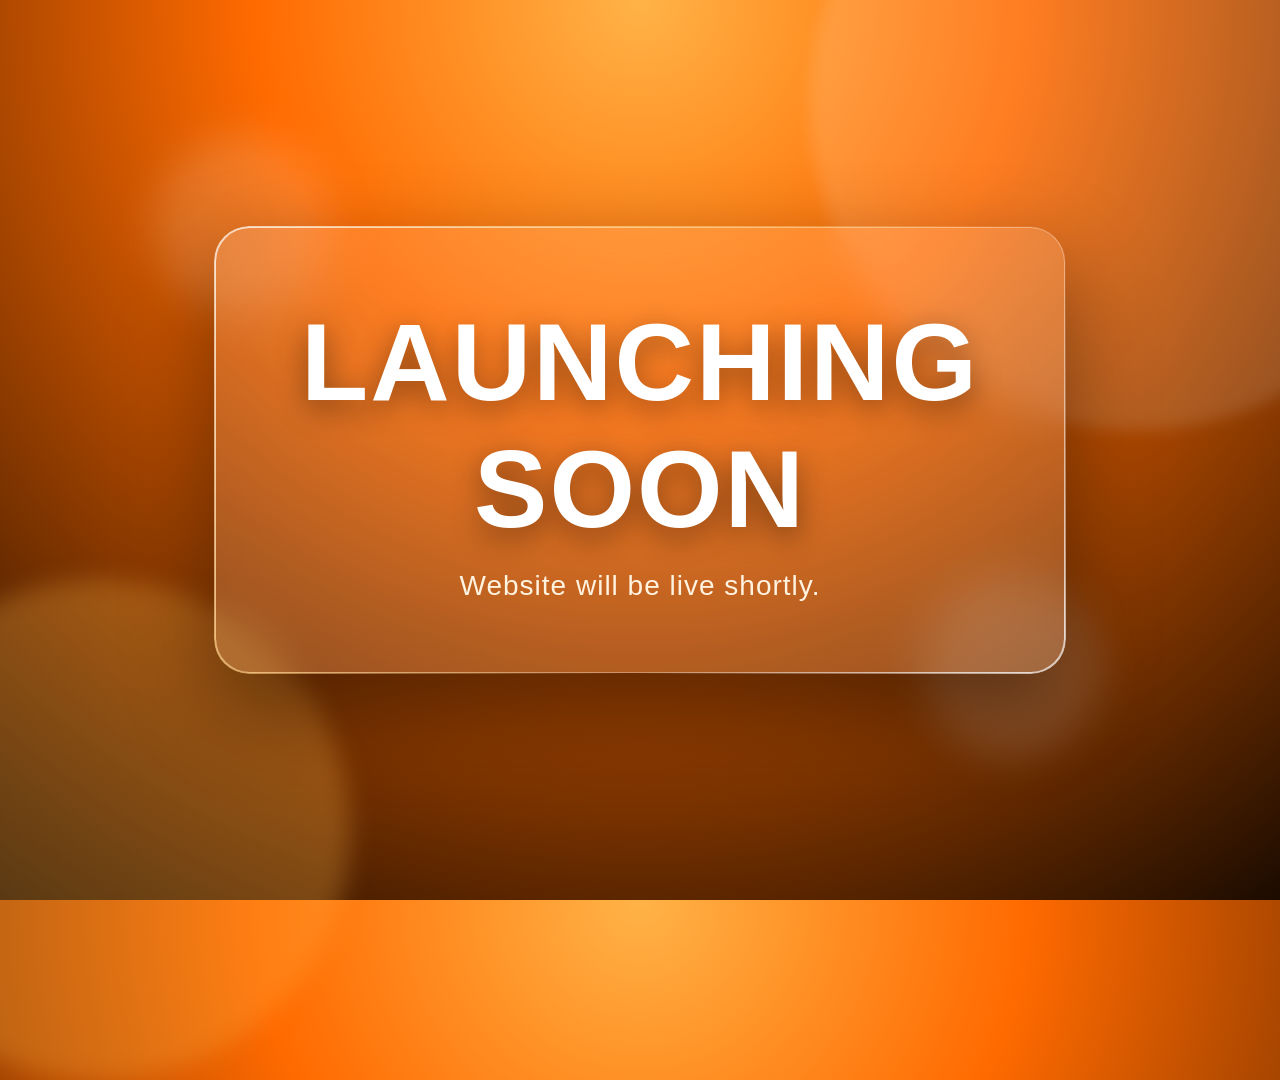
==== index.html @ 29921077 "Add files via upload" ====
<!DOCTYPE html>
<html lang="en">
<head>
    <meta charset="UTF-8">
    <meta name="viewport" content="width=device-width, initial-scale=1.0">
    <title>Launching Soon</title>

    <style>
        * {
            margin: 0;
            padding: 0;
            box-sizing: border-box;
        }

        body {
            height: 100vh;
            overflow: hidden;
            font-family: Arial, sans-serif;
            background: radial-gradient(circle at top, #ffb347, #ff6a00 35%, #1b0b00 100%);
            display: flex;
            align-items: center;
            justify-content: center;
        }

        body::before {
            content: "";
            position: absolute;
            width: 650px;
            height: 650px;
            background: rgba(255, 255, 255, 0.13);
            border-radius: 50%;
            top: -220px;
            right: -180px;
            filter: blur(8px);
        }

        body::after {
            content: "";
            position: absolute;
            width: 500px;
            height: 500px;
            background: rgba(255, 179, 71, 0.28);
            border-radius: 50%;
            bottom: -180px;
            left: -150px;
            filter: blur(12px);
        }

        .box {
            position: relative;
            z-index: 2;
            width: 90%;
            max-width: 850px;
            padding: 70px 35px;
            text-align: center;
            color: #ffffff;
            border-radius: 35px;
            background: rgba(255, 255, 255, 0.13);
            border: 1px solid rgba(255, 255, 255, 0.32);
            box-shadow: 0 35px 90px rgba(0, 0, 0, 0.45);
            backdrop-filter: blur(18px);
        }

        .box::before {
            content: "";
            position: absolute;
            inset: -2px;
            border-radius: 35px;
            padding: 2px;
            background: linear-gradient(135deg, #ffffff, #ffcc80, transparent, #ffffff);
            -webkit-mask:
                linear-gradient(#fff 0 0) content-box,
                linear-gradient(#fff 0 0);
            -webkit-mask-composite: xor;
            mask-composite: exclude;
            opacity: 0.7;
        }

        h1 {
            font-size: clamp(52px, 9vw, 110px);
            font-weight: 900;
            letter-spacing: 2px;
            text-transform: uppercase;
            margin-bottom: 18px;
            text-shadow: 0 8px 30px rgba(0, 0, 0, 0.45);
        }

        p {
            font-size: clamp(18px, 3vw, 28px);
            color: #fff3e0;
            letter-spacing: 1px;
        }

        .glow {
            position: absolute;
            width: 180px;
            height: 180px;
            border-radius: 50%;
            background: #ffffff;
            opacity: 0.14;
            filter: blur(20px);
            animation: moveGlow 5s infinite alternate ease-in-out;
        }

        .glow-one {
            top: 15%;
            left: 12%;
        }

        .glow-two {
            right: 14%;
            bottom: 16%;
            animation-delay: 1.5s;
        }

        @keyframes moveGlow {
            from {
                transform: translateY(0) scale(1);
            }

            to {
                transform: translateY(-35px) scale(1.15);
            }
        }

        @media (max-width: 600px) {
            .box {
                padding: 55px 22px;
                border-radius: 26px;
            }

            .box::before {
                border-radius: 26px;
            }
        }
    </style>
</head>

<body>

    <div class="glow glow-one"></div>
    <div class="glow glow-two"></div>

    <div class="box">
        <h1>Launching Soon</h1>
        <p>Website will be live shortly.</p>
    </div>

</body>
</html>
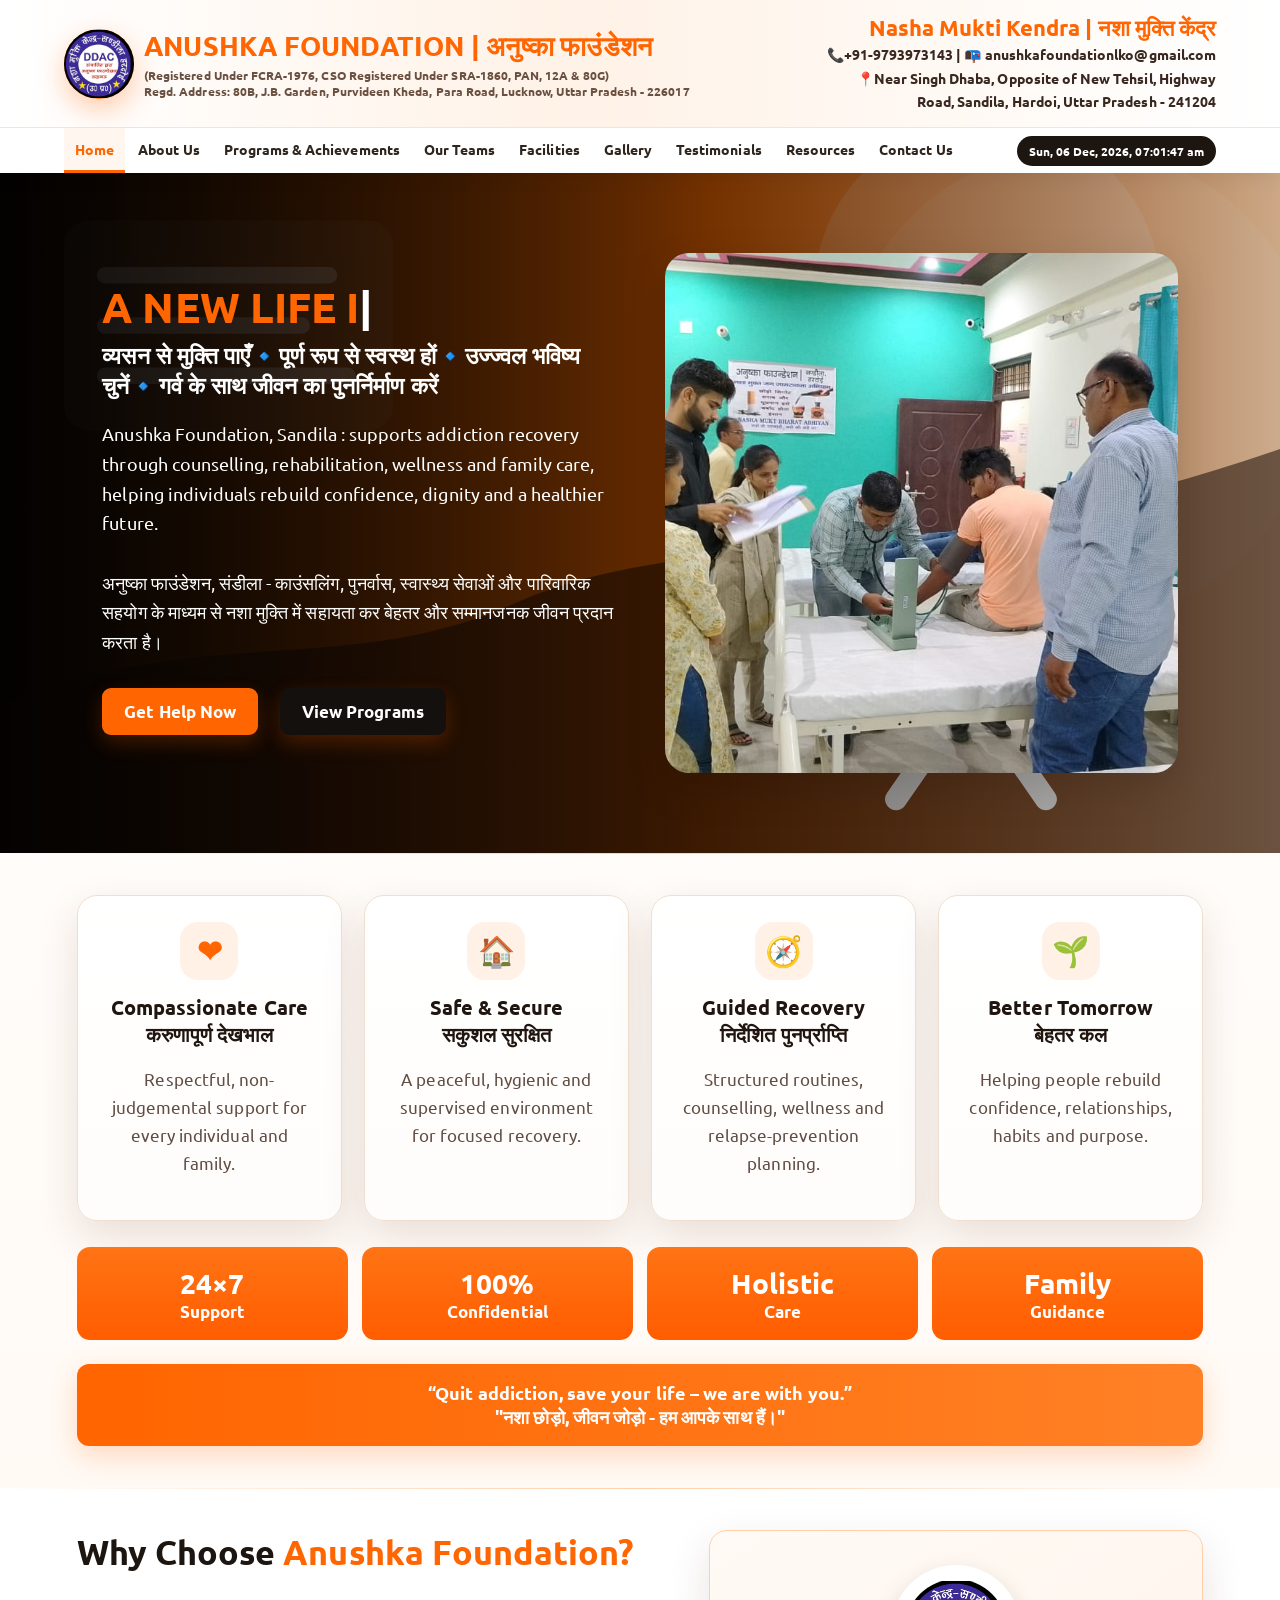
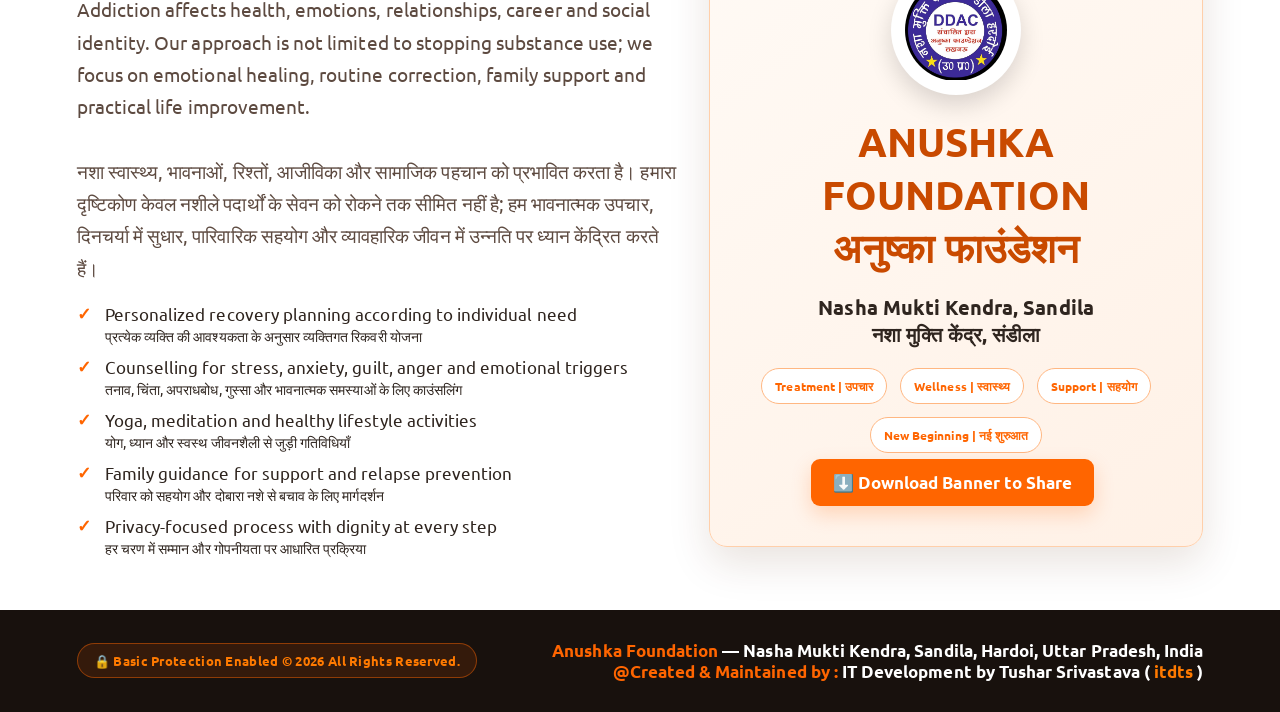
==== commit 3d570d5e: "Add files via upload" ====
--- a/index.html
+++ b/index.html
@@ -1,150 +1,401 @@
 <!DOCTYPE html>
 <html lang="en">
+
 <head>
+    <link rel="icon" href="assets/images/logo.png">
     <meta charset="UTF-8">
     <meta name="viewport" content="width=device-width, initial-scale=1.0">
-    <title>Launching Soon</title>
-
-    <style>
-        * {
-            margin: 0;
-            padding: 0;
-            box-sizing: border-box;
-        }
-
-        body {
-            height: 100vh;
-            overflow: hidden;
-            font-family: Arial, sans-serif;
-            background: radial-gradient(circle at top, #ffb347, #ff6a00 35%, #1b0b00 100%);
-            display: flex;
-            align-items: center;
-            justify-content: center;
-        }
-
-        body::before {
-            content: "";
-            position: absolute;
-            width: 650px;
-            height: 650px;
-            background: rgba(255, 255, 255, 0.13);
-            border-radius: 50%;
-            top: -220px;
-            right: -180px;
-            filter: blur(8px);
-        }
-
-        body::after {
-            content: "";
-            position: absolute;
-            width: 500px;
-            height: 500px;
-            background: rgba(255, 179, 71, 0.28);
-            border-radius: 50%;
-            bottom: -180px;
-            left: -150px;
-            filter: blur(12px);
-        }
-
-        .box {
-            position: relative;
-            z-index: 2;
-            width: 90%;
-            max-width: 850px;
-            padding: 70px 35px;
-            text-align: center;
-            color: #ffffff;
-            border-radius: 35px;
-            background: rgba(255, 255, 255, 0.13);
-            border: 1px solid rgba(255, 255, 255, 0.32);
-            box-shadow: 0 35px 90px rgba(0, 0, 0, 0.45);
-            backdrop-filter: blur(18px);
-        }
-
-        .box::before {
-            content: "";
-            position: absolute;
-            inset: -2px;
-            border-radius: 35px;
-            padding: 2px;
-            background: linear-gradient(135deg, #ffffff, #ffcc80, transparent, #ffffff);
-            -webkit-mask:
-                linear-gradient(#fff 0 0) content-box,
-                linear-gradient(#fff 0 0);
-            -webkit-mask-composite: xor;
-            mask-composite: exclude;
-            opacity: 0.7;
-        }
-
-        h1 {
-            font-size: clamp(52px, 9vw, 110px);
-            font-weight: 900;
-            letter-spacing: 2px;
-            text-transform: uppercase;
-            margin-bottom: 18px;
-            text-shadow: 0 8px 30px rgba(0, 0, 0, 0.45);
-        }
-
-        p {
-            font-size: clamp(18px, 3vw, 28px);
-            color: #fff3e0;
-            letter-spacing: 1px;
-        }
-
-        .glow {
-            position: absolute;
-            width: 180px;
-            height: 180px;
-            border-radius: 50%;
-            background: #ffffff;
-            opacity: 0.14;
-            filter: blur(20px);
-            animation: moveGlow 5s infinite alternate ease-in-out;
-        }
-
-        .glow-one {
-            top: 15%;
-            left: 12%;
-        }
-
-        .glow-two {
-            right: 14%;
-            bottom: 16%;
-            animation-delay: 1.5s;
-        }
-
-        @keyframes moveGlow {
-            from {
-                transform: translateY(0) scale(1);
-            }
-
-            to {
-                transform: translateY(-35px) scale(1.15);
-            }
-        }
-
-        @media (max-width: 600px) {
-            .box {
-                padding: 55px 22px;
-                border-radius: 26px;
-            }
-
-            .box::before {
-                border-radius: 26px;
-            }
-        }
-    </style>
+
+    <title>Homepage | Anushka Foundation</title>
+
+    <link rel="preconnect" href="https://fonts.googleapis.com">
+    <link rel="preconnect" href="https://fonts.gstatic.com" crossorigin>
+
+    <link href="https://fonts.googleapis.com/css2?family=Ubuntu:wght@400;500;700;800&display=swap"
+        rel="stylesheet">
+
+    <link rel="stylesheet" href="style.css">
 </head>
 
 <body>
 
-    <div class="glow glow-one"></div>
-    <div class="glow glow-two"></div>
-
-    <div class="box">
-        <h1>Launching Soon</h1>
-        <p>Website will be live shortly.</p>
-    </div>
+  <header class="topbar">
+
+        <div class="brand-row">
+
+            <div class="brand">
+
+    <div class="logo-mark" onclick="openLogoPopup()">
+        <img src="assets/images/logo.png" alt="Logo">
+    </div>
+
+    <div class="brand-name">
+
+        <b>
+            <span class="orange">Anushka</span>
+            <span class="foundation-orange">Foundation</span>
+            <span class="foundation-orange">|</span>
+            <span class="orange">अनुष्का</span>
+            <span class="foundation-orange">फाउंडेशन</span>
+        </b>
+
+        <small>
+            (Registered Under FCRA-1976, CSO Registered Under SRA-1860, PAN, 12A & 80G)<br>
+            Regd. Address: 80B, J.B. Garden, Purvideen Kheda, Para Road, Lucknow, Uttar Pradesh - 226017
+        </small>
+
+    </div>
+
+</div>
+
+            <button class="menu-btn">☰ Menu</button>
+
+            <div class="right-title">
+                <b>Nasha Mukti Kendra | नशा मुक्ति केंद्र</span></b>
+
+                <small>
+                    📞+91-9793973143 | 📭 anushkafoundationlko@gmail.com <br>
+                    📍Near Singh Dhaba, Opposite of New Tehsil, Highway <br>Road, Sandila, Hardoi, Uttar Pradesh - 241204
+                </small>
+            </div>
+
+        </div>
+
+<nav class="nav">
+
+    <a href="index.html">Home</a>
+
+    <a href="about.html">About Us</a>
+
+    <a href="programs.html">Programs & Achievements</a>
+
+    <a href="team.html">Our Teams</a>
+
+    <a href="facilities.html">Facilities</a>
+
+    <a href="gallery.html">Gallery</a>
+
+    <a href="testimonials.html">Testimonials</a>
+
+    <a href="resources.html">Resources</a>
+
+    <a href="contact.html">Contact Us</a>
+
+    <span class="datebox" id="datetime"></span>
+
+</nav>
+
+    </header>
+
+  <section class="hero">
+
+    <!-- LEFT CONTENT -->
+    <div class="hero-content">
+
+<h1 id="typing-text"></h1>
+        <h2>
+            व्यसन से मुक्ति पाएँ🔹पूर्ण रूप से स्वस्थ हों🔹उज्ज्वल भविष्य चुनें🔹गर्व के साथ जीवन का पुनर्निर्माण करें
+        </h2>
+
+        <p>
+            Anushka Foundation, Sandila : supports addiction recovery through counselling, rehabilitation, wellness and 
+            family care, helping individuals rebuild confidence, dignity and a healthier future.
+        </br><br>
+            अनुष्का फाउंडेशन, संडीला - काउंसलिंग, पुनर्वास, स्वास्थ्य सेवाओं और पारिवारिक सहयोग के माध्यम से नशा मुक्ति में 
+            सहायता कर बेहतर और सम्मानजनक जीवन प्रदान करता है।
+        </p>
+
+        <div class="hero-btns">
+
+            <a class="btn" href="contact.html">
+                Get Help Now
+            </a>
+
+            <a class="btn dark" href="programs.html">
+                View Programs
+            </a>
+
+        </div>
+
+    </div>
+
+    <!-- RIGHT SIDE SLIDESHOW -->
+    <div class="hero-slideshow">
+
+        <img src="assets/images/homeslideshow/homeslideshow-image1.jpg" class="slide active" alt="Image 1">
+
+        <img src="assets/images/homeslideshow/homeslideshow-image2.jpg" class="slide" alt="Image 2">
+
+        <img src="assets/images/homeslideshow/homeslideshow-image3.jpg" class="slide" alt="Image 3">
+
+        <img src="assets/images/homeslideshow/homeslideshow-image4.jpg" class="slide" alt="Image 4">
+
+        <img src="assets/images/homeslideshow/homeslideshow-image5.jpg" class="slide" alt="Image 5">
+
+    </div>
+
+</section>
+    <section class="section">
+
+        <div class="grid grid-4">
+
+            <div class="card feature">
+                <div class="icon">❤</div>
+
+                <h3>Compassionate Care
+                </br> करुणापूर्ण देखभाल
+                </h3>
+
+                <p>
+                    Respectful, non-judgemental support
+                    for every individual and family.
+                </p>
+            </div>
+
+            <div class="card feature">
+                <div class="icon">🏠</div>
+
+                <h3>Safe & Secure
+                   </br> सकुशल सुरक्षित
+                </h3>
+
+                <p>
+                    A peaceful, hygienic and supervised
+                    environment for focused recovery.
+                </p>
+            </div>
+
+            <div class="card feature">
+                <div class="icon">🧭</div>
+
+                <h3>Guided Recovery
+                    </br> निर्देशित पुनर्प्राप्ति
+                </h3>
+
+                <p>
+                    Structured routines, counselling,
+                    wellness and relapse-prevention planning.
+                </p>
+            </div>
+
+            <div class="card feature">
+                <div class="icon">🌱</div>
+
+                <h3>Better Tomorrow
+                     </br> बेहतर कल
+                </h3>
+
+                <p>
+                    Helping people rebuild confidence,
+                    relationships, habits and purpose.
+                </p>
+            </div>
+
+        </div>
+
+        <div class="stats">
+
+            <div class="stat">
+                <b>24×7</b> Support
+            </div>
+
+            <div class="stat">
+                <b>100%</b> Confidential
+            </div>
+
+            <div class="stat">
+                <b>Holistic</b> Care
+            </div>
+
+            <div class="stat">
+                <b>Family</b> Guidance
+            </div>
+
+        </div>
+
+        <div class="strip">
+            “Quit addiction, save your life – we are with you.”</br>
+            "नशा छोड़ो, जीवन जोड़ो - हम आपके साथ हैं।"
+        </div>
+
+    </section>
+
+    <section class="section white">
+
+        <div class="two-col">
+
+            <div>
+
+                <h2 class="title">
+                    Why Choose
+                    <span class="orange-text">
+                        Anushka Foundation?
+                    </span>
+                </h2>
+
+                <p class="lead">
+                    Addiction affects health, emotions,
+                    relationships, career and social identity.
+                    Our approach is not limited to stopping
+                    substance use; we focus on emotional healing,
+                    routine correction, family support and
+                    practical life improvement.<br><br>
+                    नशा स्वास्थ्य, भावनाओं, रिश्तों, आजीविका और सामाजिक पहचान
+                     को प्रभावित करता है। हमारा दृष्टिकोण केवल नशीले पदार्थों के सेवन को 
+                     रोकने तक सीमित नहीं है; हम भावनात्मक उपचार, दिनचर्या में सुधार, 
+                     पारिवारिक सहयोग और व्यावहारिक जीवन में उन्नति पर ध्यान केंद्रित करते हैं।
+                </p>
+
+<ul class="list">
+
+  <li>
+    Personalized recovery planning according to individual need
+    <br>
+    <small>
+      प्रत्येक व्यक्ति की आवश्यकता के अनुसार व्यक्तिगत रिकवरी योजना
+    </small>
+  </li>
+
+  <li>
+    Counselling for stress, anxiety, guilt, anger and emotional triggers
+    <br>
+    <small>
+      तनाव, चिंता, अपराधबोध, गुस्सा और भावनात्मक समस्याओं के लिए काउंसलिंग
+    </small>
+  </li>
+
+  <li>
+    Yoga, meditation and healthy lifestyle activities
+    <br>
+    <small>
+      योग, ध्यान और स्वस्थ जीवनशैली से जुड़ी गतिविधियाँ
+    </small>
+  </li>
+
+  <li>
+    Family guidance for support and relapse prevention
+    <br>
+    <small>
+      परिवार को सहयोग और दोबारा नशे से बचाव के लिए मार्गदर्शन
+    </small>
+  </li>
+
+  <li>
+    Privacy-focused process with dignity at every step
+    <br>
+    <small>
+      हर चरण में सम्मान और गोपनीयता पर आधारित प्रक्रिया
+    </small>
+  </li>
+
+</ul>
+
+          </div>
+
+<div class="poster">
+
+<!-- CENTER LOGO -->
+<div class="poster-logo">
+
+    <img src="assets/images/logo.png"
+         alt="Anushka Foundation Logo">
+
+</div>
+
+    <h2>
+        ANUSHKA FOUNDATION
+        <br>
+        अनुष्का फाउंडेशन
+    </h2>
+
+    <h3>
+        Nasha Mukti Kendra, Sandila
+        <br>
+        नशा मुक्ति केंद्र, संडीला
+    </h3>
+
+    <div class="badge-row">
+
+        <span class="badge">
+            Treatment | उपचार
+        </span>
+
+        <span class="badge">
+            Wellness | स्वास्थ्य
+        </span>
+
+        <span class="badge">
+            Support | सहयोग
+        </span>
+
+        <span class="badge">
+            New Beginning | नई शुरुआत
+        </span>
+
+    </div>
+
+    <!-- BUTTON AREA -->
+    <div class="poster-buttons">
+
+        <a class="btn download-btn"
+           href="assets/images/home-banner/anushka-banner.jpg"
+           download="Anushka_Foundation_Banner.jpg">
+
+          ⬇️  Download Banner to Share
+
+        </a>
+
+    </div>
+
+</div>
+
+</div>
+
+    </section>
+
+<!-- LOGO POPUP -->
+
+<div class="logo-popup" id="logoPopup">
+
+    <span class="close-popup" onclick="closeLogoPopup()">
+        ✕
+    </span>
+
+    <img src="assets/images/logo.png" alt="Logo">
+
+</div>
+
+    <footer class="footer">
+
+    <div class="footer-left">
+        <span class="protection-tag">
+            🔒 Basic Protection Enabled
+            © 2026 All Rights Reserved.
+        </span>
+    </div>
+
+    <div class="footer-right">
+
+        <b>Anushka Foundation</b>
+        — Nasha Mukti Kendra, Sandila, Hardoi, Uttar Pradesh, India
+        <br>
+        <b>@Created & Maintained by :</b>
+
+        IT Development by Tushar Srivastava
+        (
+        <a href="https://www.linkedin.com/company/it-development-by-tushar-srivastava-itdts"
+           class="footer-link"
+           target="_blank">
+            itdts
+        </a>
+        )
+
+    </div>
+
+</footer>
+
+    <script src="script.js"></script>
 
 </body>
+
 </html>
--- a/style.css
+++ b/style.css
@@ -0,0 +1,1389 @@
+/* ROOT VARIABLES */
+/* Website ke common colors, shadow aur theme values yahan define hain. */
+
+:root{
+    --orange:#ff6500;
+    --orange2:#ff8126;
+    --dark:#15100d;
+    --cream:#fff7ef;
+    --muted:#666;
+    --line:#f0dfd0;
+    --shadow:0 16px 42px rgba(85,37,0,.13);
+}
+
+
+/* GLOBAL RESET */
+/* Har element ka spacing aur box calculation stable rakhne ke liye. */
+
+*{
+    box-sizing:border-box;
+}
+
+html{
+    scroll-behavior:smooth;
+}
+
+body{
+    margin:0;
+    font-family:'Ubuntu',Arial,Helvetica,sans-serif;
+    font-size:17px;
+    color:#2f251f;
+    background:linear-gradient(180deg,#fff,#fff7ef);
+    letter-spacing:.05px;
+}
+
+a{
+    text-decoration:none;
+    color:inherit;
+}
+
+
+/* HEADER / TOPBAR */
+/* Website ke top logo, name, contact aur sticky header ke liye. */
+
+.topbar{
+    position:sticky;
+    top:0;
+    background:#fff;
+    z-index:100;
+    box-shadow:0 3px 20px rgba(0,0,0,.08);
+}
+
+.brand-row{
+    display:flex;
+    align-items:center;
+    justify-content:space-between;
+    gap:18px;
+    padding:14px 5%;
+    background:linear-gradient(90deg,#fff 0%,#fff2e7 45%,#fff 100%);
+}
+
+.brand{
+    display:flex;
+    align-items:center;
+    gap:10px;
+}
+
+.logo-mark{
+    width:52px;
+    height:52px;
+    border-radius:50%;
+    background:linear-gradient(135deg,#ff6500,#ff8a26);
+    color:#fff;
+    display:grid;
+    place-items:center;
+    font-size:30px;
+    font-weight:900;
+    box-shadow:0 10px 28px rgba(255,101,0,.32);
+}
+
+.brand-name b{
+    font-size:27px;
+    letter-spacing:.2px;
+    text-transform:uppercase;
+}
+
+.brand-name .orange{
+    color:var(--orange);
+}
+
+.brand-name .white{
+    color:#fff;
+    background:#1c1511;
+    border-radius:5px;
+    padding:3px 8px;
+    text-shadow:0 1px 1px #000;
+}
+
+.brand-name .foundation-orange{
+    color:var(--orange);
+    background:transparent;
+    padding:0;
+    text-shadow:none;
+}
+
+.brand-name small{
+    display:block;
+    font-size:12px;
+    font-weight:800;
+    margin-top:4px;
+    color:#6a5040;
+}
+
+.right-title{
+    text-align:right;
+}
+
+.right-title b{
+    display:block;
+    color:var(--orange);
+    font-size:22px;
+}
+
+.right-title small{
+    font-weight:800;
+    color:#382820;
+    line-height:1.55;
+    font-size:14px;
+}
+
+
+/* MENU BUTTON */
+/* Mobile/tablet/zoom-in screen par hamburger menu button dikhane ke liye. */
+
+.menu-btn{
+    display:none;
+    background:var(--orange);
+    color:#fff;
+    border:0;
+    padding:10px 14px;
+    border-radius:8px;
+    font-weight:900;
+    cursor:pointer;
+}
+
+
+/* NAVIGATION MENU */
+/* Desktop par single-line menu. Zoom-in/small screen par hamburger menu banega. */
+
+.nav{
+    display:flex;
+    align-items:center;
+    justify-content:center;
+    gap:2px;
+    padding:0 5%;
+    border-top:1px solid #f2e4d9;
+    flex-wrap:nowrap;
+    overflow:hidden;
+}
+
+.nav a{
+    padding:12px 11px;
+    font-size:14px;
+    font-weight:800;
+    border-bottom:3px solid transparent;
+    white-space:nowrap;
+}
+
+.nav a:hover,
+.nav a.active{
+    color:var(--orange);
+    border-color:var(--orange);
+    background:#fff7ef;
+}
+
+.datebox{
+    margin-left:auto;
+    background:#1d1510;
+    color:#fff;
+    border-radius:22px;
+    padding:7px 12px;
+    font-weight:800;
+    font-size:12px;
+    white-space:nowrap;
+}
+
+
+/* HERO SECTION */
+/* Homepage ke main banner, text aur slideshow area ke liye. */
+
+.hero{
+    min-height:545px;
+    background:linear-gradient(90deg,rgba(0,0,0,.85),rgba(0,0,0,.58),rgba(0,0,0,.20)),url('assets/images/hero.svg') center/cover;
+    display:flex;
+    align-items:center;
+    padding:70px 6%;
+    color:#fff;
+}
+
+.hero-content{
+    max-width:690px;
+}
+
+.kicker{
+    display:inline-block;
+    background:rgba(255,101,0,.18);
+    border:1px solid rgba(255,101,0,.65);
+    color:#fff;
+    border-radius:99px;
+    padding:8px 14px;
+    font-weight:900;
+    margin-bottom:16px;
+}
+
+.hero h1{
+    font-size:70px;
+    line-height:.98;
+    margin:0 0 12px;
+}
+
+.hero h1 span,
+.orange-text{
+    color:var(--orange);
+}
+
+.hero h2{
+    font-size:23px;
+    margin:0 0 16px;
+}
+
+.hero p{
+    font-size:18px;
+    line-height:1.65;
+    margin-bottom:18px;
+}
+
+.btn{
+    display:inline-block;
+    background:var(--orange);
+    color:#fff;
+    border:0;
+    border-radius:9px;
+    padding:13px 22px;
+    font-weight:900;
+    margin:6px 7px 6px 0;
+    box-shadow:0 8px 20px rgba(255,101,0,.22);
+    cursor:pointer;
+}
+
+.btn.dark{
+    background:#14100e;
+}
+
+.btn.light{
+    background:#fff;
+    color:var(--orange);
+    border:1px solid #ffd3ad;
+}
+
+
+/* PAGE HEADER */
+/* Inner pages ke banner heading ke liye. */
+
+.page-head{
+    background:linear-gradient(90deg,rgba(255,101,0,.98),rgba(255,101,0,.72),rgba(0,0,0,.35)),url('assets/images/banner.svg') center/cover;
+    color:#fff;
+    padding:48px 6%;
+}
+
+.page-head h1{
+    font-size:48px;
+    margin:0;
+}
+
+.page-head p{
+    margin:8px 0 0;
+    font-weight:800;
+}
+
+
+/* COMMON SECTION */
+/* Website ke all content sections ke spacing aur layout ke liye. */
+
+.section{
+    padding:42px 6%;
+    position:relative;
+}
+
+.section:before{
+    content:'';
+    position:absolute;
+    left:0;
+    right:0;
+    top:0;
+    height:1px;
+    background:linear-gradient(90deg,transparent,#ffd0aa,transparent);
+}
+
+.section.white{
+    background:#fff;
+}
+
+.title{
+    font-size:34px;
+    margin:0 0 12px;
+    color:#1d1510;
+}
+
+.title-orange{
+    color:var(--orange);
+    margin-top:0;
+}
+
+.lead{
+    font-size:19px;
+    line-height:1.7;
+    color:#5d4a40;
+    max-width:900px;
+}
+
+
+/* GRID SYSTEM */
+/* Cards ko 2, 3, 4 columns me arrange karne ke liye. */
+
+.grid{
+    display:grid;
+    gap:22px;
+}
+
+.grid-2{
+    grid-template-columns:repeat(2,1fr);
+}
+
+.grid-3{
+    grid-template-columns:repeat(3,1fr);
+}
+
+.grid-4{
+    grid-template-columns:repeat(4,1fr);
+}
+
+
+/* CARD DESIGN */
+/* Common cards, feature cards aur hover effect ke liye. */
+
+.card{
+    background:linear-gradient(180deg,#fff,#fffdfb);
+    border:1px solid var(--line);
+    border-radius:20px;
+    padding:26px;
+    box-shadow:var(--shadow);
+    transition:.25s ease;
+}
+
+.card:hover{
+    transform:translateY(-4px);
+    box-shadow:0 20px 55px rgba(85,37,0,.18);
+}
+
+.mini{
+    padding:18px;
+}
+
+.feature{
+    text-align:center;
+}
+
+.icon{
+    width:58px;
+    height:58px;
+    border-radius:18px;
+    background:#fff1e6;
+    color:var(--orange);
+    display:grid;
+    place-items:center;
+    font-size:30px;
+    margin:0 auto 14px;
+    font-weight:900;
+}
+
+.feature h3,
+.card h3{
+    margin:7px 0;
+    color:#20150f;
+}
+
+.card p,
+.card li{
+    line-height:1.65;
+    color:#604d43;
+}
+
+
+/* STRIP / STATS */
+/* Highlight strip aur achievement/support boxes ke liye. */
+
+.strip{
+    background:linear-gradient(90deg,var(--orange),var(--orange2));
+    color:#fff;
+    border-radius:12px;
+    padding:17px 22px;
+    margin-top:24px;
+    text-align:center;
+    font-size:18px;
+    font-weight:900;
+    box-shadow:0 10px 28px rgba(255,101,0,.22);
+}
+
+.stats{
+    display:grid;
+    grid-template-columns:repeat(4,1fr);
+    gap:14px;
+    margin-top:26px;
+}
+
+.stat{
+    background:linear-gradient(180deg,#ff7415,#ff5d00);
+    color:#fff;
+    border-radius:13px;
+    padding:18px;
+    text-align:center;
+    font-weight:900;
+}
+
+.stat b{
+    display:block;
+    font-size:28px;
+}
+
+
+/* LIST DESIGN */
+/* Tick mark wali list ke liye. */
+
+.list{
+    margin:0;
+    padding:0;
+    list-style:none;
+}
+
+.list li{
+    margin:10px 0;
+    padding-left:28px;
+    position:relative;
+}
+
+.list li:before{
+    content:'✓';
+    position:absolute;
+    left:0;
+    top:0;
+    color:var(--orange);
+    font-weight:900;
+}
+
+
+/* PHOTO CARDS */
+/* Image based cards, gallery aur visual sections ke liye. */
+
+.photo{
+    min-height:220px;
+    border-radius:18px;
+    background:linear-gradient(120deg,rgba(255,255,255,.78),rgba(255,226,201,.76)),url('assets/images/card.svg') center/cover;
+    border:1px solid #f3d9c1;
+    display:flex;
+    align-items:end;
+    justify-content:center;
+    text-align:center;
+    color:#fff;
+    font-weight:900;
+    padding:18px;
+    text-shadow:0 2px 8px rgba(0,0,0,.55);
+    box-shadow:inset 0 -90px 80px rgba(0,0,0,.38),0 10px 28px rgba(85,37,0,.12);
+}
+
+.photo-care{
+    background-image:linear-gradient(120deg,rgba(255,101,0,.10),rgba(0,0,0,.08)),url('assets/images/care.svg');
+}
+
+.photo-group{
+    background-image:linear-gradient(120deg,rgba(255,101,0,.12),rgba(0,0,0,.06)),url('assets/images/group.svg');
+}
+
+.photo-gallery{
+    background-image:linear-gradient(120deg,rgba(255,101,0,.10),rgba(0,0,0,.04)),url('assets/images/gallery.svg');
+}
+
+.photo-cctv{
+    background-image:linear-gradient(120deg,rgba(255,101,0,.10),rgba(0,0,0,.04)),url('assets/images/cctv.svg');
+}
+
+
+/* TWO COLUMN LAYOUT */
+/* Text + poster ya text + image wale section ke liye. */
+
+.two-col{
+    display:grid;
+    grid-template-columns:1.1fr .9fr;
+    gap:28px;
+    align-items:start;
+}
+
+
+/* TIMELINE */
+/* Step-by-step process/timeline design ke liye. */
+
+.timeline{
+    border-left:4px solid #ffceb0;
+    padding-left:18px;
+}
+
+.step{
+    position:relative;
+    background:#fff;
+    border:1px solid var(--line);
+    border-radius:14px;
+    padding:16px 18px;
+    margin-bottom:14px;
+    box-shadow:var(--shadow);
+}
+
+.step:before{
+    content:'';
+    width:14px;
+    height:14px;
+    background:var(--orange);
+    border-radius:50%;
+    position:absolute;
+    left:-27px;
+    top:22px;
+}
+
+
+/* TEAM SECTION */
+/* Team cards aur avatar design ke liye. */
+
+.team-card{
+    text-align:center;
+}
+
+.avatar{
+    width:110px;
+    height:110px;
+    border-radius:50%;
+    background:linear-gradient(135deg,#fff0e6,#ffd4b2);
+    display:grid;
+    place-items:center;
+    margin:0 auto 13px;
+    border:4px solid #fff;
+    box-shadow:0 6px 20px rgba(255,101,0,.18);
+    font-size:46px;
+}
+
+.role{
+    color:var(--orange);
+    font-weight:900;
+}
+
+
+/* TABS */
+/* Gallery tabs/buttons ke liye. */
+
+.tabs{
+    display:flex;
+    gap:10px;
+    flex-wrap:wrap;
+    justify-content:center;
+    margin-bottom:22px;
+}
+
+.tabs button{
+    border:0;
+    border-radius:10px;
+    padding:12px 20px;
+    font-weight:900;
+    background:#fff1e6;
+    color:#5a3320;
+    cursor:pointer;
+}
+
+.tabs .active,
+.tabs button.active{
+    background:var(--orange);
+    color:#fff;
+}
+
+
+/* GALLERY / CAMERA GRID */
+/* Gallery aur CCTV camera grid layout ke liye. */
+
+.gallery{
+    grid-template-columns:repeat(3,1fr);
+}
+
+.gallery .photo{
+    min-height:165px;
+}
+
+.cam-grid{
+    grid-template-columns:repeat(4,1fr);
+}
+
+.cam{
+    padding:12px;
+}
+
+.cam .photo{
+    min-height:120px;
+    font-size:13px;
+}
+
+
+/* TESTIMONIAL */
+/* Testimonial quote aur name styling ke liye. */
+
+.quote{
+    font-size:48px;
+    line-height:1;
+    color:var(--orange);
+    font-family:Georgia,serif;
+}
+
+.testimonial-name{
+    font-weight:900;
+    color:#1a110c;
+}
+
+
+/* RESOURCE ROW */
+/* Resources page ke icon + text rows ke liye. */
+
+.resource-row{
+    display:flex;
+    gap:13px;
+    align-items:flex-start;
+    border-bottom:1px dashed #f0c7a6;
+    padding:14px 0;
+}
+
+.resource-row:last-child{
+    border:0;
+}
+
+.resource-row .icon{
+    margin:0;
+    flex:0 0 52px;
+}
+
+
+/* POSTER BOX */
+/* Home/about section ke poster style box ke liye. */
+
+.poster{
+    background:linear-gradient(145deg,#fffaf5,#fff1e6);
+    border:1px solid #ffcfaa;
+    border-radius:18px;
+    padding:34px;
+    text-align:center;
+    box-shadow:var(--shadow);
+}
+
+.poster h2{
+    font-size:40px;
+    color:#c94a00;
+    margin:4px 0;
+}
+
+.badge-row{
+    display:flex;
+    justify-content:center;
+    gap:13px;
+    flex-wrap:wrap;
+}
+
+.badge{
+    border:1px solid #ffb782;
+    color:var(--orange);
+    background:#fff;
+    border-radius:999px;
+    padding:9px 13px;
+    font-weight:900;
+    font-size:12px;
+}
+
+.helpline{
+    display:inline-block;
+    border:3px solid var(--orange);
+    border-radius:16px;
+    padding:15px 30px;
+    color:var(--orange);
+    font-size:32px;
+    font-weight:900;
+    background:#fff;
+    margin-top:16px;
+}
+
+
+/* CONTACT FORM */
+/* Contact page ke input, textarea aur select fields ke liye. */
+
+.contact-box input,
+.contact-box textarea,
+.contact-box select{
+    width:100%;
+    padding:16px;
+    border:1px solid #e7d6cb;
+    border-radius:10px;
+    margin-bottom:12px;
+    font:inherit;
+}
+
+.info-line{
+    display:flex;
+    gap:12px;
+    align-items:flex-start;
+    margin:15px 0;
+}
+
+.info-line .icon{
+    margin:0;
+    width:44px;
+    height:44px;
+    font-size:20px;
+}
+
+
+/* FOOTER */
+/* Website footer aur footer link ke liye. */
+
+.footer{
+    background:#18110d;
+    color:#fff;
+
+    padding:30px 6%;
+
+    font-weight:700;
+
+    display:flex;
+    align-items:center;
+    justify-content:space-between;
+    gap:20px;
+
+    flex-wrap:wrap;
+}
+
+.footer-left{
+    flex:0 0 auto;
+}
+
+.footer-right{
+    flex:1;
+    text-align:right;
+}
+
+.protection-tag{
+    display:inline-block;
+
+    background:rgba(255,101,0,0.12);
+
+    border:1px solid rgba(255,101,0,0.45);
+
+    color:#ff7a00;
+
+    padding:8px 16px;
+
+    border-radius:999px;
+
+    font-size:13px;
+    font-weight:800;
+
+    letter-spacing:.3px;
+}
+
+.footer b{
+    color:var(--orange);
+}
+
+.footer-link{
+    color:#ff7a00;
+    text-decoration:none;
+    font-weight:600;
+}
+
+.footer-link:hover{
+    text-decoration:underline;
+}
+
+/* MOBILE */
+@media(max-width:580px){
+
+    .footer{
+        flex-direction:column;
+        align-items:flex-start;
+    }
+
+    .footer-right{
+        text-align:left;
+    }
+
+}
+
+
+/* EMAIL PILL */
+/* Email ko pill badge style me dikhane ke liye. */
+
+.email-pill{
+    display:inline-block;
+    background:#fff1e6;
+    color:#cf4c00;
+    border:1px solid #ffc49a;
+    border-radius:999px;
+    padding:10px 16px;
+    font-weight:900;
+    margin:14px 0 0;
+}
+
+
+/* HERO LAYOUT OVERRIDE */
+/* Hero section me content aur slideshow ko side-by-side set karne ke liye. */
+
+.hero{
+    display:flex;
+    justify-content:space-between;
+    align-items:center;
+    gap:50px;
+    padding:80px 8%;
+    min-height:60vh;
+    flex-wrap:wrap;
+}
+
+.hero-content{
+    flex:1;
+    min-width:320px;
+}
+
+.hero-slideshow{
+    flex:1;
+    min-width:320px;
+    max-width:520px;
+    height:520px;
+    position:relative;
+    overflow:hidden;
+    border-radius:24px;
+    box-shadow:0 15px 40px rgba(0,0,0,0.15);
+}
+
+.hero-slideshow img{
+    position:absolute;
+    width:100%;
+    height:100%;
+    object-fit:cover;
+    opacity:0;
+    transition:opacity 1s ease-in-out;
+}
+
+.hero-slideshow img.active{
+    opacity:1;
+}
+
+.hero-btns{
+    display:flex;
+    gap:15px;
+    margin-top:25px;
+    flex-wrap:wrap;
+}
+
+
+/* PDF BUTTONS */
+/* Team/testimonial PDF download buttons ke liye. */
+
+.team-pdf-btn{
+    text-align:center;
+    margin-top:35px;
+}
+
+.pdf-btn{
+    padding:14px 30px;
+    font-size:18px;
+    border-radius:12px;
+    background:#ff7a00;
+    color:#fff;
+    text-decoration:none;
+    display:inline-block;
+    transition:0.3s ease;
+}
+
+.pdf-btn:hover{
+    transform:translateY(-3px);
+    opacity:0.92;
+}
+
+.testimonial-pdf-btn{
+    text-align:center;
+    margin-top:35px;
+}
+
+.tpdf-btn{
+    padding:14px 30px;
+    font-size:18px;
+    border-radius:12px;
+    background:#ff7a00;
+    color:#fff;
+    text-decoration:none;
+    display:inline-block;
+    transition:0.3s ease;
+}
+
+.tpdf-btn:hover{
+    transform:translateY(-3px);
+    opacity:0.92;
+}
+
+
+/* MAP BUTTON / MAP BOX */
+/* Contact page ke Google map button aur embedded map box ke liye. */
+
+.map-btn{
+    display:inline-block;
+    margin-top:10px;
+    padding:10px 18px;
+    background:#ff7a00;
+    color:#fff;
+    border-radius:10px;
+    text-decoration:none;
+    font-size:15px;
+    transition:0.3s ease;
+}
+
+.map-btn:hover{
+    opacity:0.9;
+    transform:translateY(-2px);
+}
+
+.map-box{
+    margin-top:18px;
+    border-radius:18px;
+    overflow:hidden;
+    box-shadow:0 10px 25px rgba(0,0,0,0.12);
+}
+
+
+/* DYNAMIC GALLERY IMAGE */
+/* JS se load hone wali gallery images ke liye. */
+
+.photo-gallery{
+    position:relative;
+    overflow:hidden;
+    border-radius:18px;
+    height:240px;
+    padding:0;
+}
+
+.photo-gallery img{
+    width:100%;
+    height:100%;
+    object-fit:cover;
+    display:block;
+}
+
+.gallery-title{
+    position:absolute;
+    left:0;
+    right:0;
+    bottom:0;
+    padding:14px;
+    background:linear-gradient(
+        transparent,
+        rgba(0,0,0,0.78)
+    );
+    color:#fff;
+    font-weight:800;
+    text-align:center;
+}
+
+
+/* TYPING TEXT */
+/* Homepage typing animation heading ke liye. */
+
+#typing-text{
+    font-size:42px;
+    line-height:1.05;
+    font-weight:800;
+    min-height:40px;
+    color:#ff6500;
+}
+
+#typing-text::after{
+    content:"|";
+    animation:blink 0.7s infinite;
+    color:#fff;
+}
+
+@keyframes blink{
+    50%{
+        opacity:0;
+    }
+}
+
+
+/* TEAM HEADING */
+/* Team page ke section heading ke liye. */
+
+.team-heading{
+    text-align:center;
+    font-size:px;
+    margin:35px 0 25px;
+    color:#ff6500;
+    font-weight:800;
+}
+
+
+/* RESPONSIVE - TABLET / ZOOM-IN MENU FIX */
+/* 1180px ke neeche ya browser zoom-in par menu two-line nahi hoga; hamburger ban jayega. */
+
+@media(max-width:1180px){
+
+    .brand-row{
+        flex-wrap:wrap;
+    }
+
+    .right-title{
+        text-align:left;
+    }
+
+    .menu-btn{
+        display:block;
+        margin-left:auto;
+    }
+
+    .nav{
+        display:none;
+        flex-direction:column;
+        align-items:stretch;
+        padding:10px 5%;
+        flex-wrap:nowrap;
+        overflow:visible;
+    }
+
+    .nav.show{
+        display:flex;
+    }
+
+    .nav a{
+        width:100%;
+        border-bottom:1px solid #f3e2d4;
+        padding:13px 12px;
+        font-size:15px;
+        white-space:normal;
+    }
+
+    .datebox{
+        margin:10px 0 0;
+        display:block;
+        text-align:center;
+        white-space:normal;
+    }
+
+}
+
+
+/* RESPONSIVE - DESKTOP MENU */
+/* 1181px ke upar menu hamesha normal single-line desktop menu rahega. */
+
+@media(min-width:1181px){
+
+    .menu-btn{
+        display:none;
+    }
+
+    .nav{
+        display:flex !important;
+        flex-direction:row;
+        align-items:center;
+        justify-content:center;
+        flex-wrap:nowrap;
+    }
+
+}
+
+
+/* RESPONSIVE - MEDIUM SCREENS */
+/* Tablet screens par grid aur hero layout ko readable banane ke liye. */
+
+@media(max-width:950px){
+
+    .grid-2,
+    .grid-3,
+    .grid-4,
+    .cam-grid,
+    .gallery,
+    .two-col{
+        grid-template-columns:1fr 1fr;
+    }
+
+    .stats{
+        grid-template-columns:1fr 1fr;
+    }
+
+    .hero h1{
+        font-size:46px;
+    }
+
+    .hero{
+        flex-direction:column;
+        text-align:center;
+    }
+
+    .hero-slideshow{
+        width:100%;
+        height:400px;
+    }
+
+}
+
+
+/* RESPONSIVE - MOBILE SCREENS */
+/* Mobile screens par all grids single column, text/image sizes adjust karne ke liye. */
+
+@media(max-width:580px){
+
+    .grid-2,
+    .grid-3,
+    .grid-4,
+    .cam-grid,
+    .gallery,
+    .two-col,
+    .stats{
+        grid-template-columns:1fr;
+    }
+
+    .hero{
+        min-height:430px;
+        padding:45px 5%;
+    }
+
+    .hero h1{
+        font-size:36px;
+    }
+
+    .hero h2{
+        font-size:20px;
+    }
+
+    .hero p{
+        font-size:16px;
+    }
+
+    .brand-name b{
+        font-size:18px;
+    }
+
+    .logo-mark{
+        width:42px;
+        height:42px;
+    }
+
+    .page-head h1{
+        font-size:32px;
+    }
+
+    .section{
+        padding:30px 5%;
+    }
+
+    .poster{
+        padding:22px;
+    }
+
+    .poster h2{
+        font-size:27px;
+    }
+
+    .helpline{
+        font-size:23px;
+        padding:12px 18px;
+    }
+
+    .title{
+        font-size:25px;
+    }
+
+    #typing-text{
+        font-size:34px;
+        min-height:80px;
+    }
+
+}
+
+
+/* PHOTO IMAGE OVERRIDE */
+/* Actual image wali photo cards ko proper crop aur cover karne ke liye. */
+
+.photo{
+    position:relative;
+    width:100%;
+    height:320px;
+    overflow:hidden;
+    border-radius:18px;
+}
+
+.photo img{
+    width:100%;
+    height:100%;
+    object-fit:cover;
+    display:block;
+}
+
+.photo-text{
+    position:absolute;
+    bottom:0;
+    left:0;
+    width:100%;
+    padding:18px;
+    background:linear-gradient(to top, rgba(0,0,0,0.75), transparent);
+    color:#fff;
+    font-size:16px;
+    line-height:1.6;
+    font-weight:500;
+}
+
+
+/* LOGO IMAGE */
+/* Logo image ko circle ke andar properly fit karne ke liye. */
+
+.logo-mark{
+    width:70px;
+    height:70px;
+    display:flex;
+    align-items:center;
+    justify-content:center;
+    overflow:hidden;
+    cursor:pointer;
+}
+
+.logo-mark img{
+    width:100%;
+    height:100%;
+    object-fit:contain;
+}
+
+
+/* LOGO POPUP */
+/* Logo par click karne ke baad full-size popup show karne ke liye. */
+
+.logo-popup{
+    position:fixed;
+    inset:0;
+    background:rgba(0,0,0,0.85);
+    display:none;
+    align-items:center;
+    justify-content:center;
+    z-index:99999;
+    padding:20px;
+}
+
+.logo-popup img{
+    max-width:90%;
+    max-height:90%;
+    object-fit:contain;
+    border-radius:20px;
+    background:white;
+    padding:15px;
+}
+
+.close-popup{
+    position:absolute;
+    top:20px;
+    right:30px;
+    font-size:35px;
+    color:white;
+    cursor:pointer;
+    font-weight:bold;
+}
+
+/* =========================================
+   POSTER CENTER LOGO
+========================================= */
+
+.poster-logo{
+    width:100%;
+    display:flex;
+    justify-content:center;
+    align-items:center;
+    margin-bottom:20px;
+}
+
+.poster-logo img{
+    width:130px;
+    height:130px;
+    object-fit:contain;
+
+    border-radius:50%;
+
+    background:#fff;
+
+    padding:10px;
+
+    box-shadow:
+    0 10px 25px rgba(0,0,0,0.15);
+
+    border:4px solid rgba(255,255,255,0.6);
+}
+
+/* =========================================
+   FACILITIES PHOTO CARD
+========================================= */
+
+/* ===================================================== */
+/* FACILITY GALLERY IMAGE BOX */
+/* ===================================================== */
+
+/* ===================================================== */
+/* FACILITY GALLERY IMAGE BOX */
+/* ===================================================== */
+
+.photo{
+    position:relative;
+
+    overflow:hidden;
+
+    min-height:260px;
+
+    padding:0;
+    margin:0;
+
+    border:none;
+    border-radius:20px;
+
+    line-height:0;
+}
+
+/* FULL IMAGE INSIDE COMPLETE BOX */
+.photo img{
+
+    width:100%;
+    height:100%;
+
+    object-fit:cover;
+
+    display:block;
+
+    border:none;
+
+    margin:0;
+    padding:0;
+}
+
+/* ===================================================== */
+/* IMAGE NAME TEXT */
+/* ===================================================== */
+
+.photo span{
+
+    /* IMAGE KE UPAR */
+    position:absolute;
+
+    /* CENTER BOTTOM */
+    left:50%;
+    bottom:25px;
+
+    transform:translateX(-50%);
+
+    z-index:2;
+
+    color:#fff;
+
+    font-size:20px;
+    font-weight:700;
+
+    text-align:center;
+
+}
+
+/* WEBSITE BASIC PROTECTION LAYER - added without changing layout/design */
+html, body, body *{
+    -webkit-user-select:none;
+    -moz-user-select:none;
+    -ms-user-select:none;
+    user-select:none;
+    -webkit-touch-callout:none;
+}
+input, textarea, [contenteditable="true"], input *, textarea *, [contenteditable="true"] *{
+    -webkit-user-select:text;
+    -moz-user-select:text;
+    -ms-user-select:text;
+    user-select:text;
+}
+img, picture, svg{
+    -webkit-user-drag:none;
+    pointer-events:auto;
+}
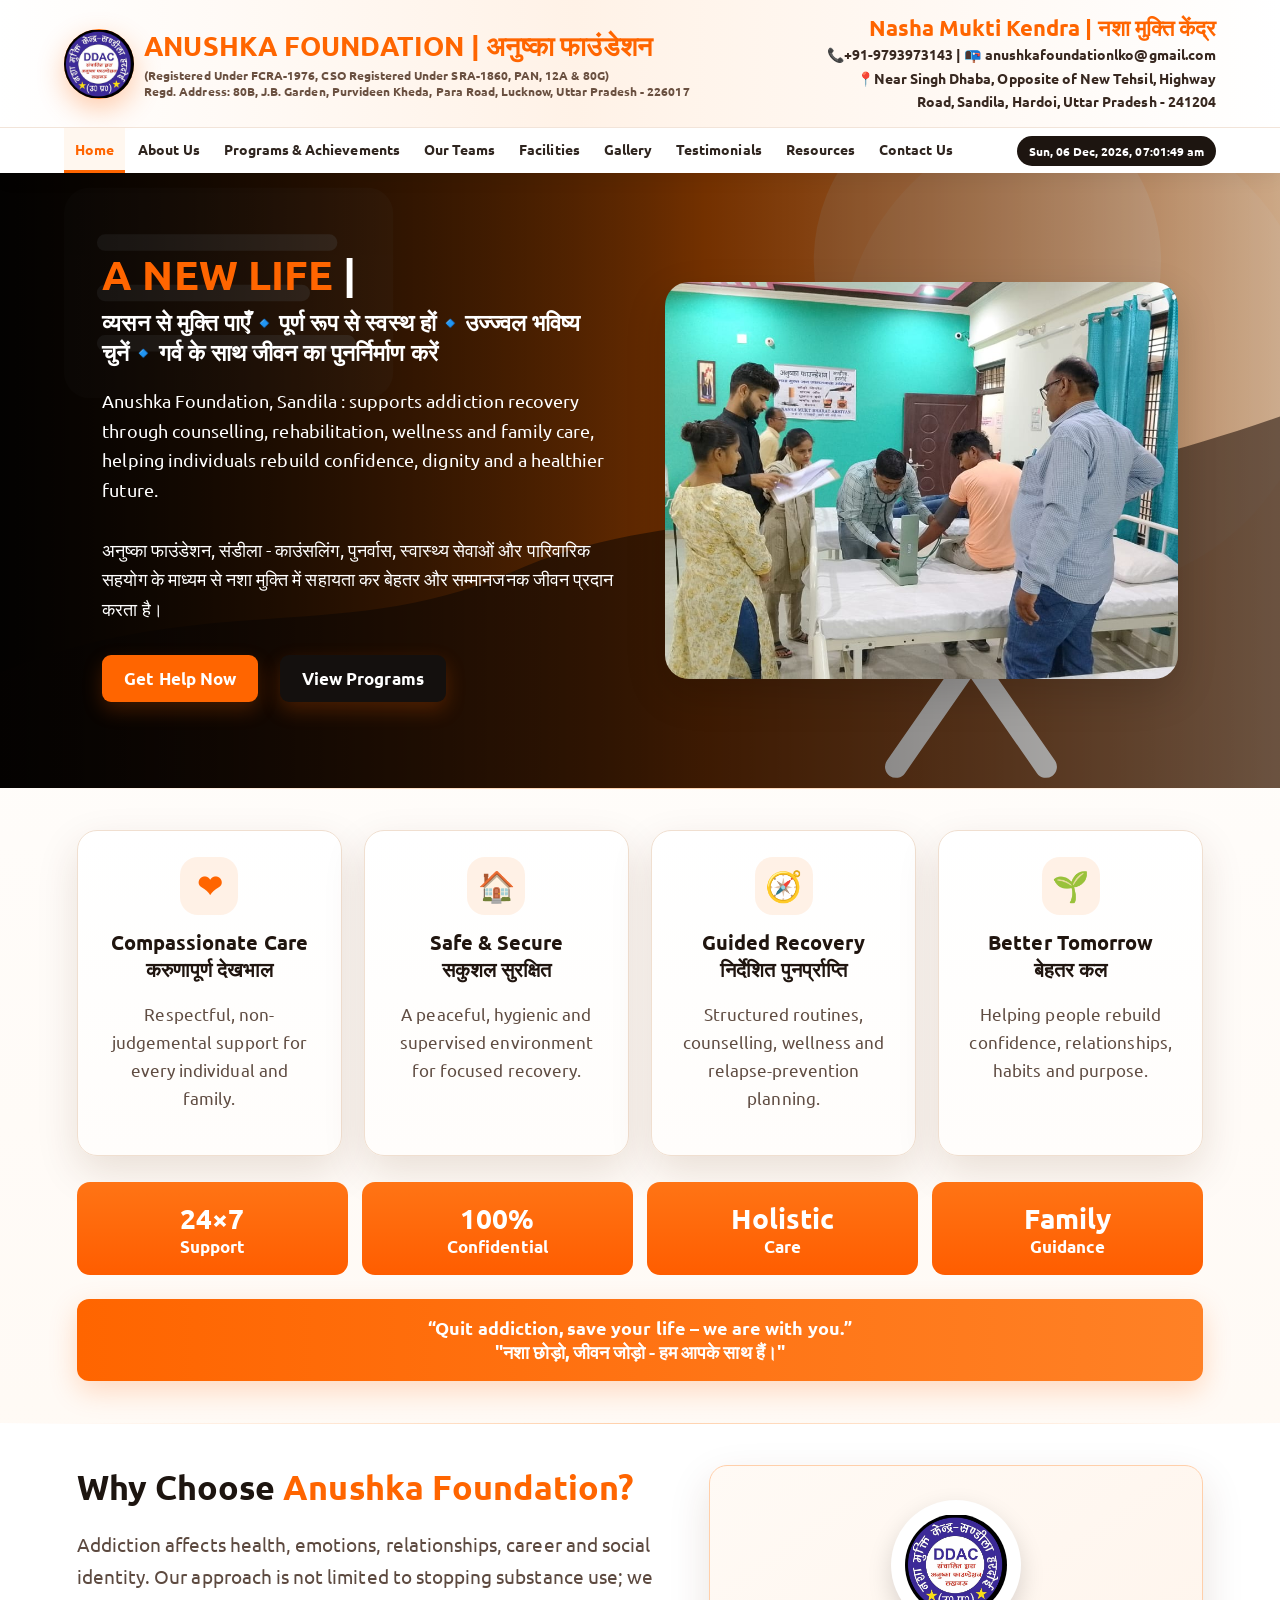
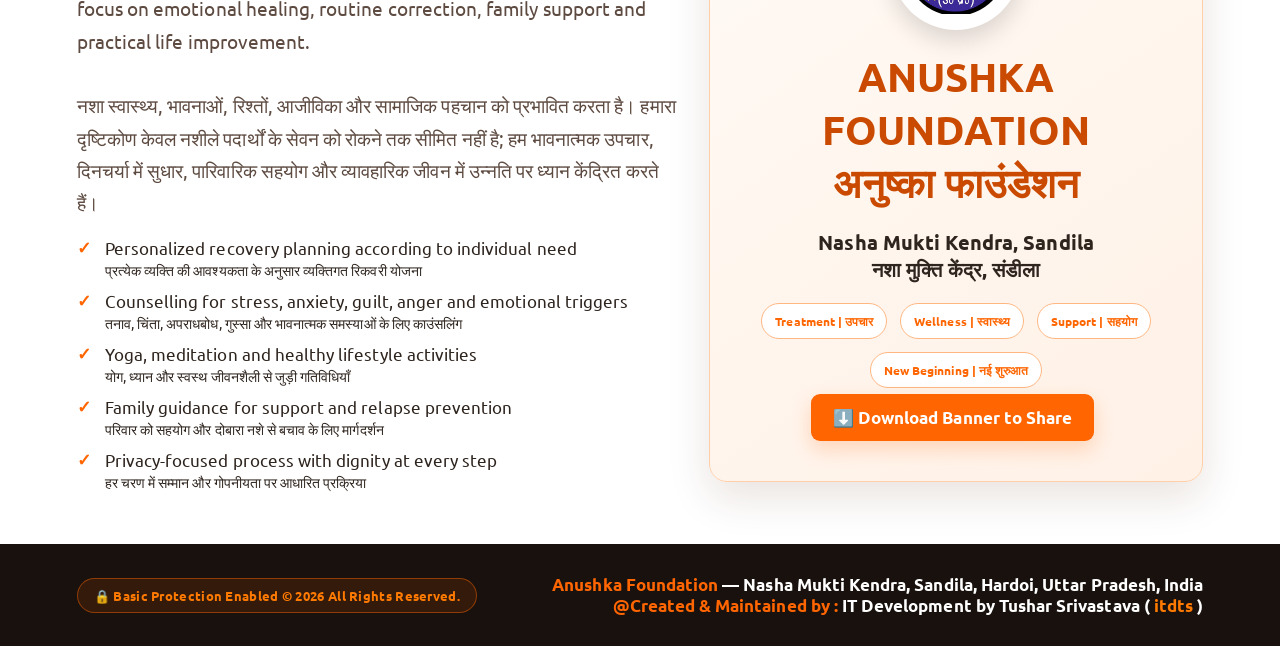
==== commit 2a200618: "Add files via upload" ====
--- a/index.html
+++ b/index.html
@@ -15,6 +15,46 @@
         rel="stylesheet">
 
     <link rel="stylesheet" href="style.css">
+
+<style>
+#scrollTopBtn{
+position:fixed;
+bottom:24px;
+right:24px;
+width:52px;
+height:52px;
+border:none;
+border-radius:50%;
+background:#0f172a;
+color:#fff;
+font-size:22px;
+cursor:pointer;
+display:flex;
+align-items:center;
+justify-content:center;
+box-shadow:0 10px 25px rgba(0,0,0,.25);
+opacity:0;
+visibility:hidden;
+transform:translateY(20px);
+transition:all .3s ease;
+z-index:9999;
+}
+#scrollTopBtn.show{
+opacity:1;
+visibility:visible;
+transform:translateY(0);
+}
+@media(max-width:768px){
+#scrollTopBtn{
+width:46px;
+height:46px;
+font-size:18px;
+bottom:18px;
+right:18px;
+}
+}
+</style>
+
 </head>
 
 <body>
@@ -396,6 +436,22 @@
 
     <script src="script.js"></script>
 
+
+<button id="scrollTopBtn" aria-label="Scroll to top">↑</button>
+<script>
+const scrollTopBtn=document.getElementById('scrollTopBtn');
+window.addEventListener('scroll',()=>{
+if(window.scrollY>300){
+scrollTopBtn.classList.add('show');
+}else{
+scrollTopBtn.classList.remove('show');
+}
+});
+scrollTopBtn.addEventListener('click',()=>{
+window.scrollTo({top:0,behavior:'smooth'});
+});
+</script>
+
 </body>
 
 </html>
--- a/style.css
+++ b/style.css
@@ -1387,3 +1387,171 @@
     -webkit-user-drag:none;
     pointer-events:auto;
 }
+
+/* RESPONSIVE SUPPORT UPGRADE - added without changing content/theme/protection */
+html,
+body{
+    width:100%;
+    max-width:100%;
+    overflow-x:hidden;
+}
+
+img,
+svg,
+video,
+iframe{
+    max-width:100%;
+}
+
+.topbar{
+    transition:transform .35s ease;
+    will-change:transform;
+}
+
+.topbar.topbar-hide{
+    transform:translateY(-105%);
+}
+
+.brand-row,
+.nav,
+.hero,
+.section,
+.footer{
+    width:100%;
+}
+
+.brand,
+.brand-name,
+.right-title,
+.card,
+.poster,
+.photo,
+.feature,
+.value,
+.program,
+.contact-box,
+.gallery-title,
+.hero-content,
+.hero-slideshow{
+    min-width:0;
+}
+
+.brand-name b,
+.brand-name small,
+.right-title small,
+.card,
+.poster,
+.value,
+.program{
+    overflow-wrap:anywhere;
+    word-break:normal;
+}
+
+.hero h1{
+    font-size:clamp(36px,4.2vw,70px);
+}
+
+#typing-text{
+    font-size:clamp(32px,3.2vw,48px);
+}
+
+.hero-slideshow{
+    height:clamp(320px,31vw,560px);
+}
+
+.map-box iframe{
+    width:100%;
+}
+
+@media(min-width:1600px){
+    .brand-row,
+    .nav,
+    .hero,
+    .section,
+    .footer{
+        padding-left:8%;
+        padding-right:8%;
+    }
+}
+
+@media(max-width:1180px){
+    .topbar.topbar-hide{
+        transform:translateY(-100%);
+    }
+
+    .brand-row{
+        align-items:flex-start;
+    }
+
+    .brand{
+        flex:1 1 100%;
+    }
+
+    .right-title{
+        flex:1 1 100%;
+    }
+}
+
+@media(max-width:760px){
+    body{
+        font-size:16px;
+    }
+
+    .brand-row{
+        gap:12px;
+        padding:12px 4.5%;
+    }
+
+    .brand{
+        align-items:flex-start;
+    }
+
+    .right-title b{
+        font-size:18px;
+    }
+
+    .right-title small{
+        font-size:13px;
+    }
+
+    .hero-content{
+        min-width:0;
+        width:100%;
+    }
+
+    .hero-slideshow{
+        min-width:0;
+        width:100%;
+        height:clamp(260px,72vw,420px);
+    }
+
+    .btn,
+    .pdf-btn,
+    .tpdf-btn{
+        max-width:100%;
+        text-align:center;
+    }
+}
+
+@media(max-width:420px){
+    .brand-name b{
+        font-size:16px;
+        line-height:1.25;
+    }
+
+    .brand-name small{
+        font-size:11px;
+    }
+
+    .menu-btn{
+        width:100%;
+    }
+
+    .hero-btns{
+        flex-direction:column;
+    }
+
+    .hero-btns .btn{
+        width:100%;
+    }
+}
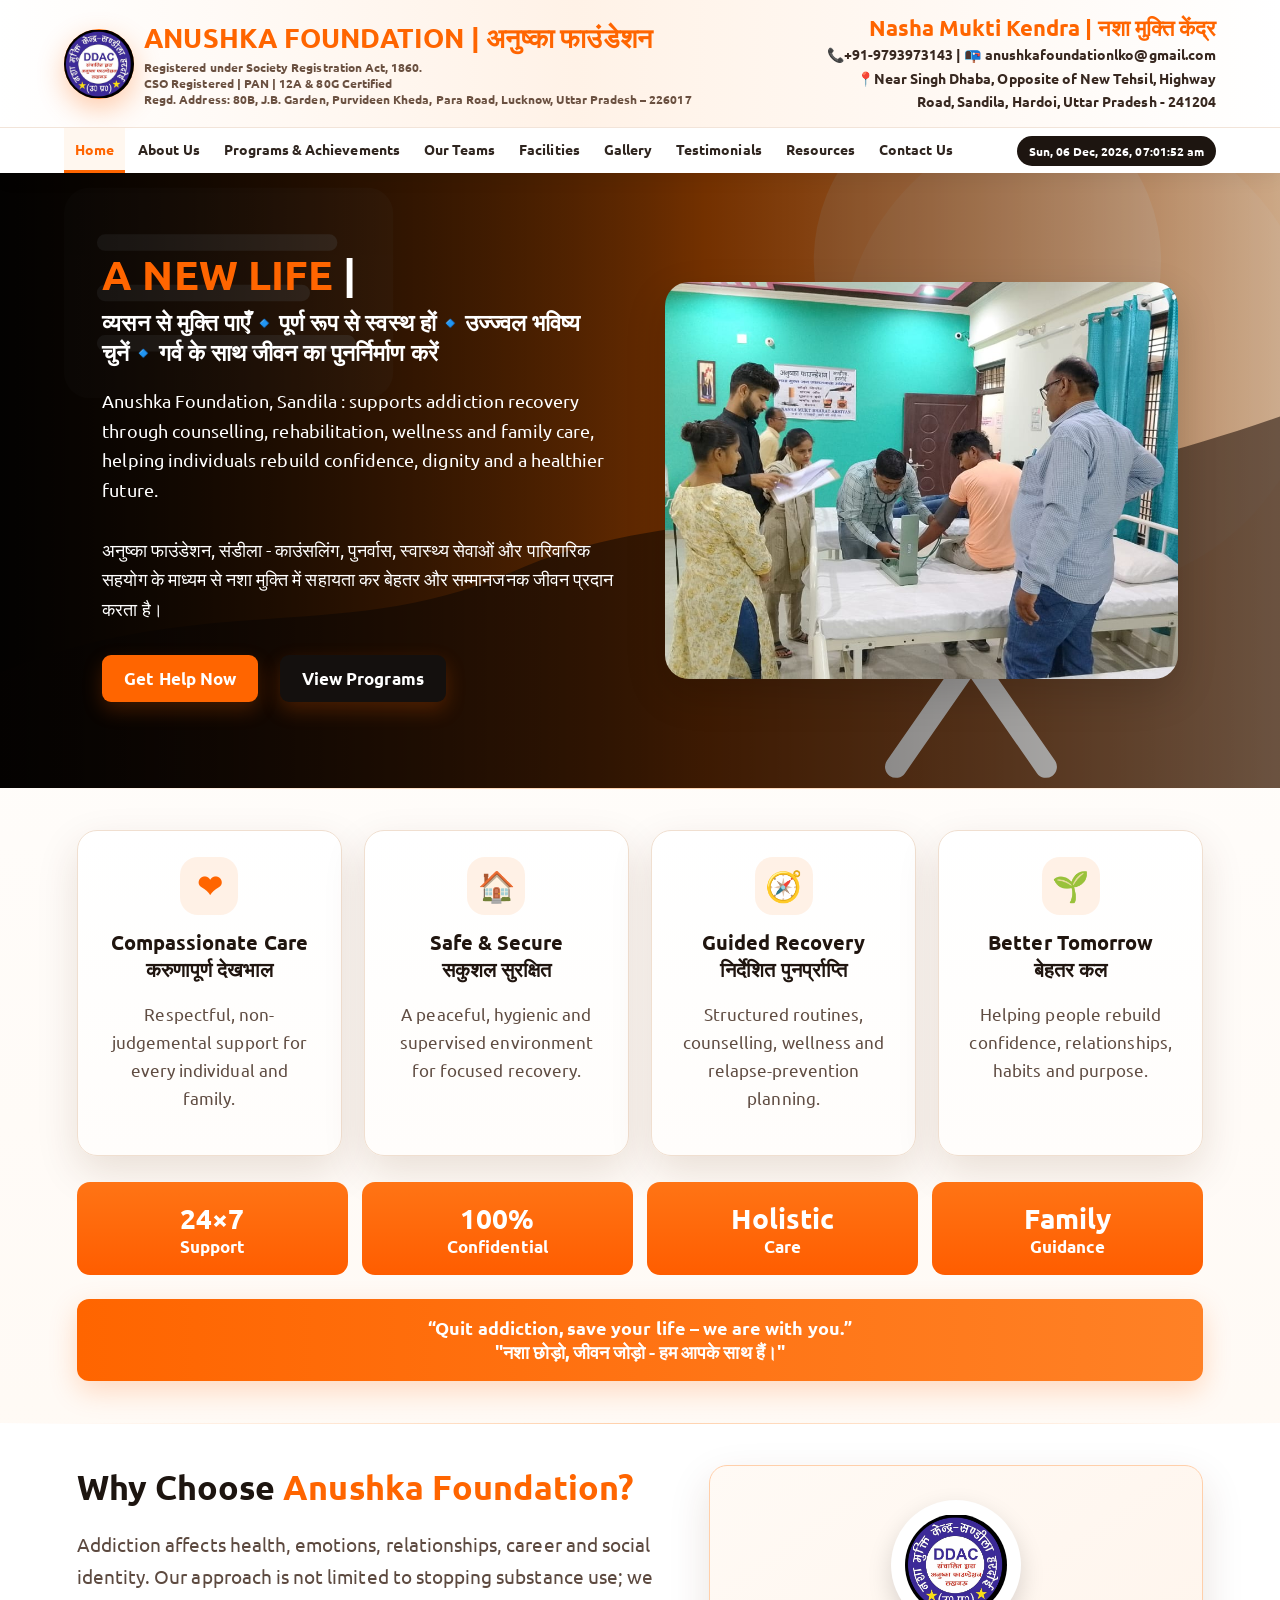
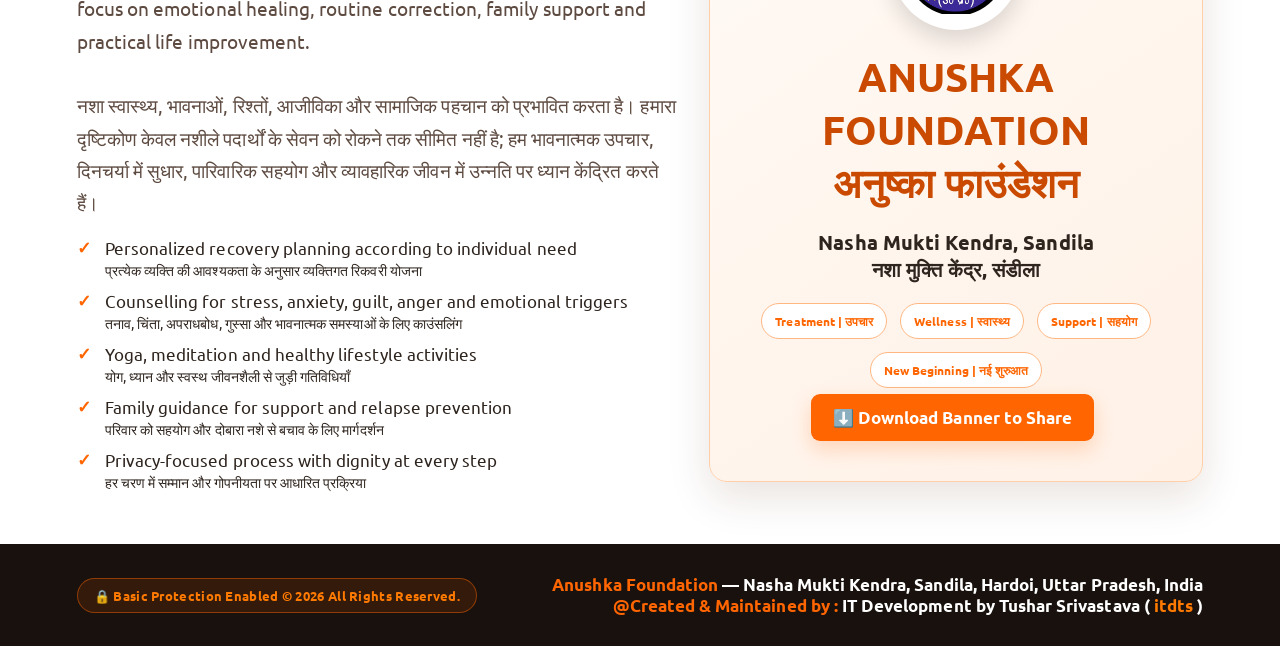
==== commit 154d348b: "Update index.html" ====
--- a/index.html
+++ b/index.html
@@ -80,9 +80,10 @@
         </b>
 
         <small>
-            (Registered Under FCRA-1976, CSO Registered Under SRA-1860, PAN, 12A & 80G)<br>
-            Regd. Address: 80B, J.B. Garden, Purvideen Kheda, Para Road, Lucknow, Uttar Pradesh - 226017
-        </small>
+                    Registered under Society Registration Act, 1860.<br>
+                    CSO Registered | PAN | 12A & 80G Certified<br>
+                    Regd. Address: 80B, J.B. Garden, Purvideen Kheda, Para Road, Lucknow, Uttar Pradesh – 226017
+                    </small>
 
     </div>
 
@@ -454,4 +455,4 @@
 
 </body>
 
-</html>+</html>
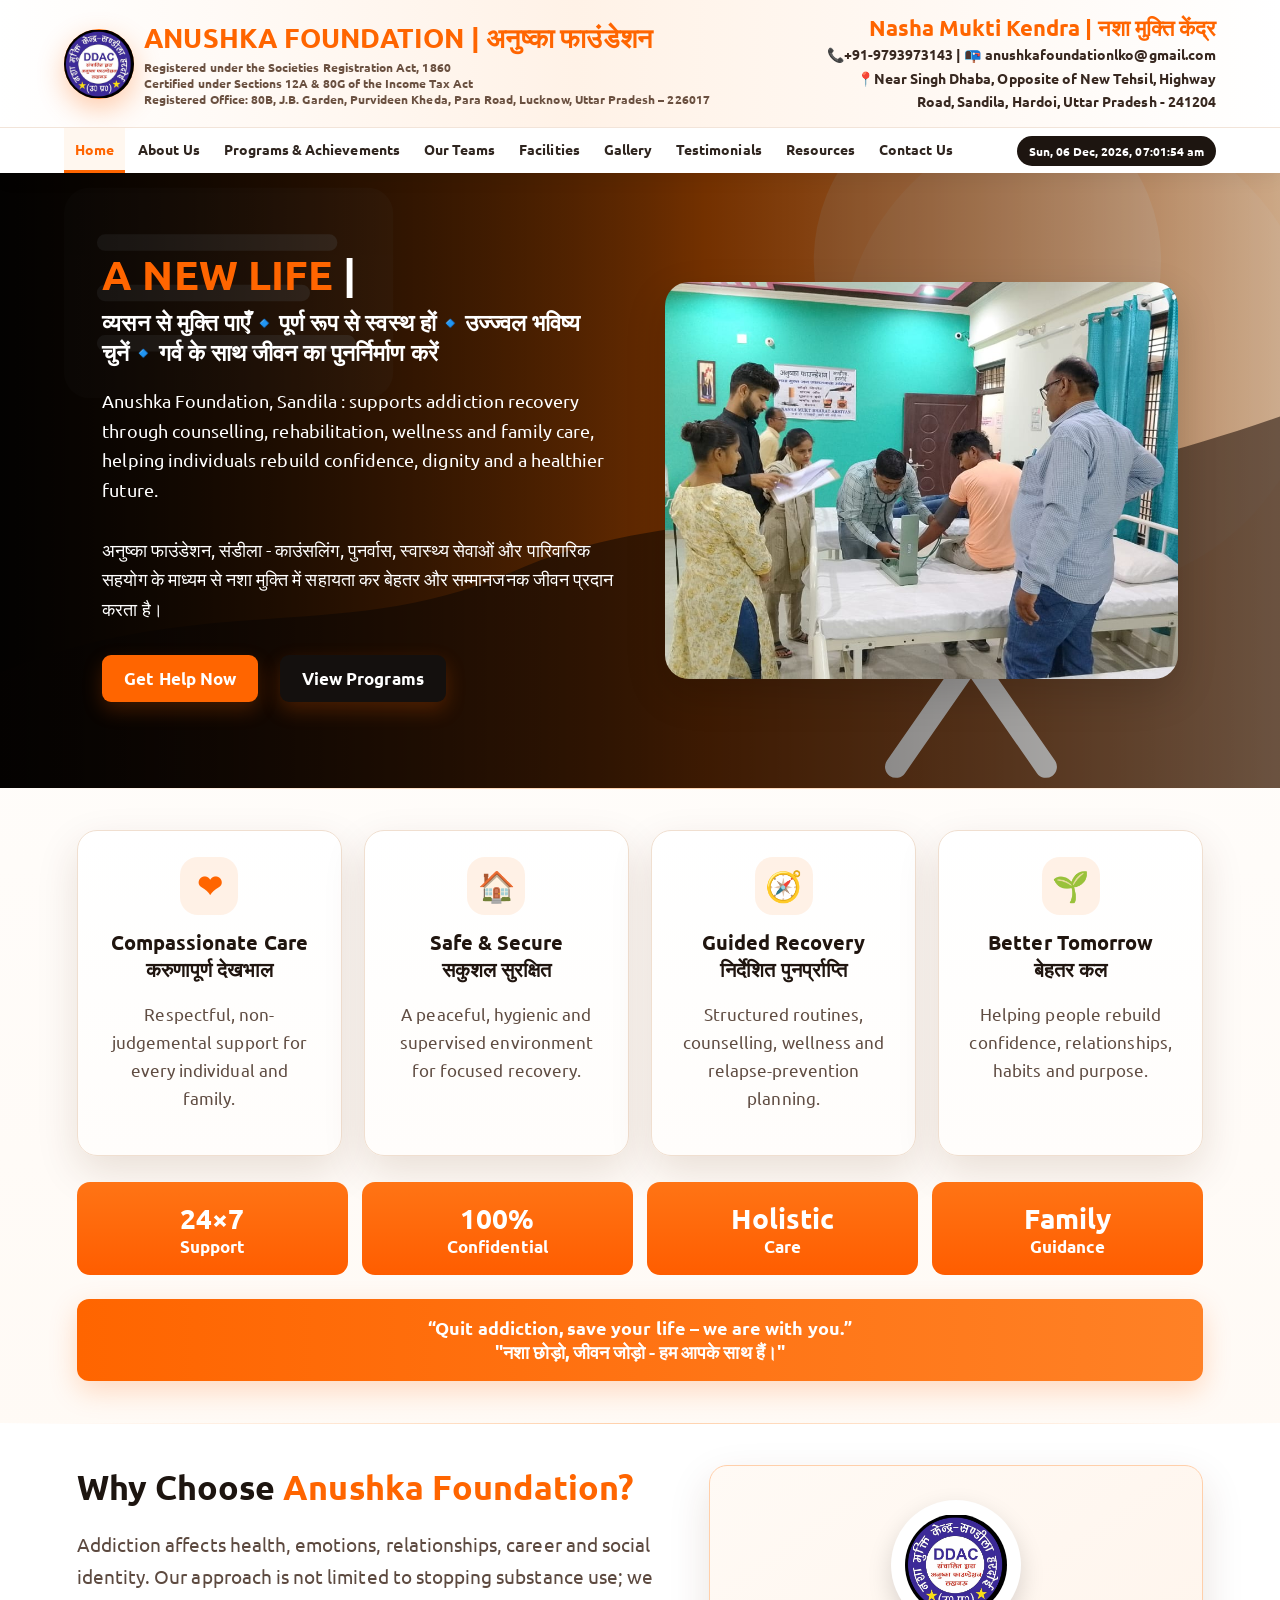
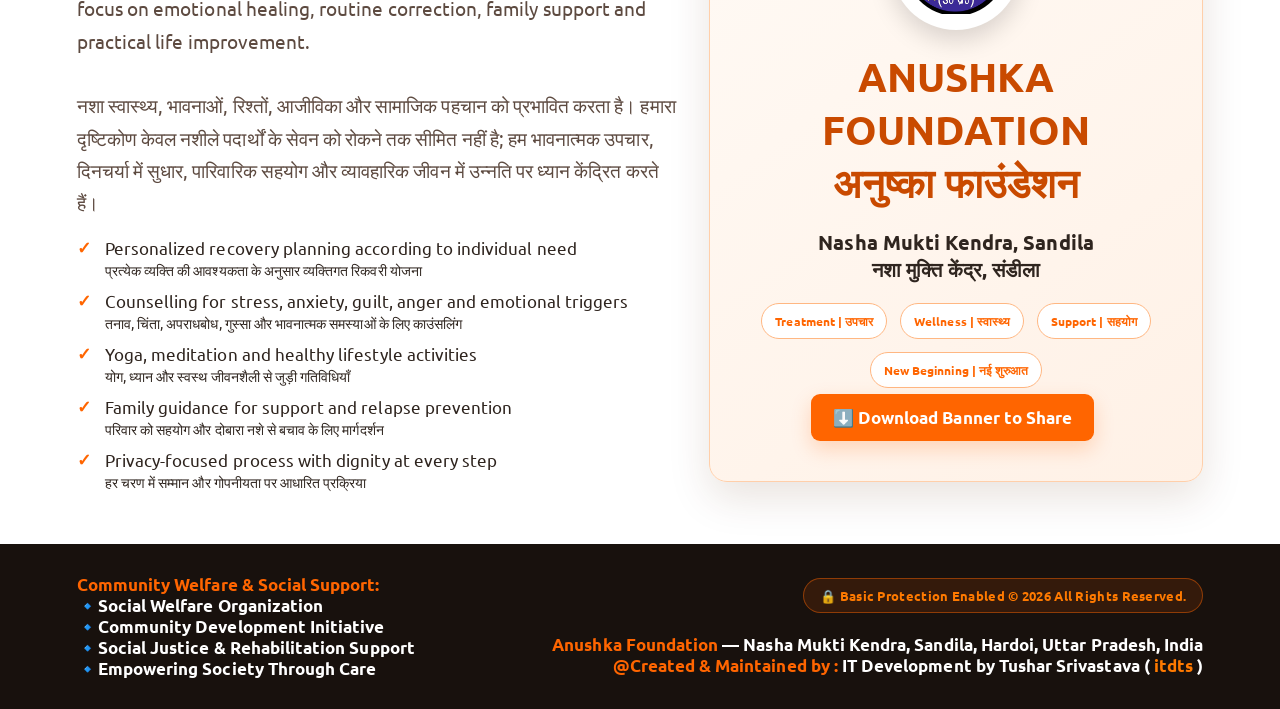
==== commit 7e5b6a8e: "Update index.html" ====
--- a/index.html
+++ b/index.html
@@ -80,10 +80,10 @@
         </b>
 
         <small>
-                    Registered under Society Registration Act, 1860.<br>
-                    CSO Registered | PAN | 12A & 80G Certified<br>
-                    Regd. Address: 80B, J.B. Garden, Purvideen Kheda, Para Road, Lucknow, Uttar Pradesh – 226017
-                    </small>
+           Registered under the Societies Registration Act, 1860<br>
+           Certified under Sections 12A & 80G of the Income Tax Act<br>
+           Registered Office: 80B, J.B. Garden, Purvideen Kheda, Para Road, Lucknow, Uttar Pradesh – 226017
+        </small>
 
     </div>
 
@@ -409,14 +409,19 @@
     <footer class="footer">
 
     <div class="footer-left">
-        <span class="protection-tag">
+       <b> Community Welfare & Social Support:</b><br>
+🔹Social Welfare Organization<br>
+🔹Community Development Initiative<br>
+🔹Social Justice & Rehabilitation Support<br>
+🔹Empowering Society Through Care
+        
+    </div>
+
+    <div class="footer-right">
+<span class="protection-tag">
             🔒 Basic Protection Enabled
             © 2026 All Rights Reserved.
-        </span>
-    </div>
-
-    <div class="footer-right">
-
+        </span><br><br>
         <b>Anushka Foundation</b>
         — Nasha Mukti Kendra, Sandila, Hardoi, Uttar Pradesh, India
         <br>
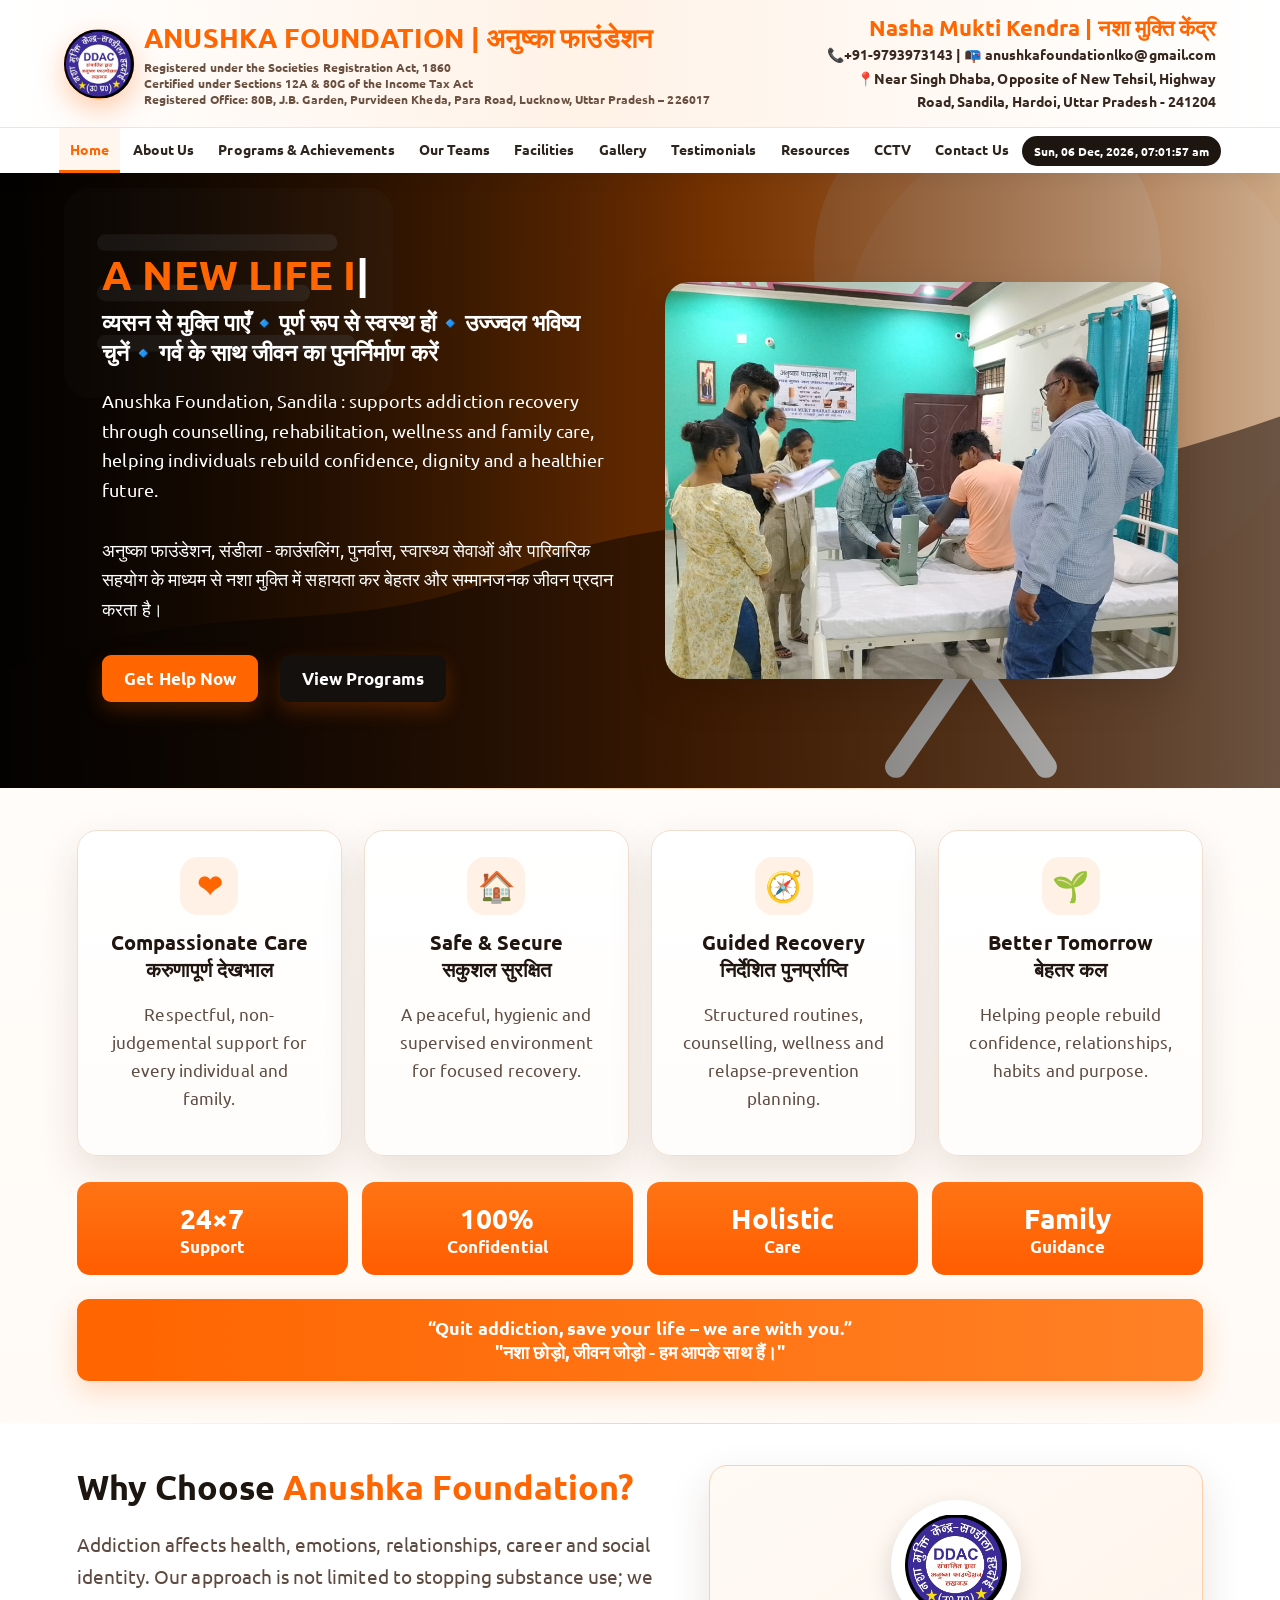
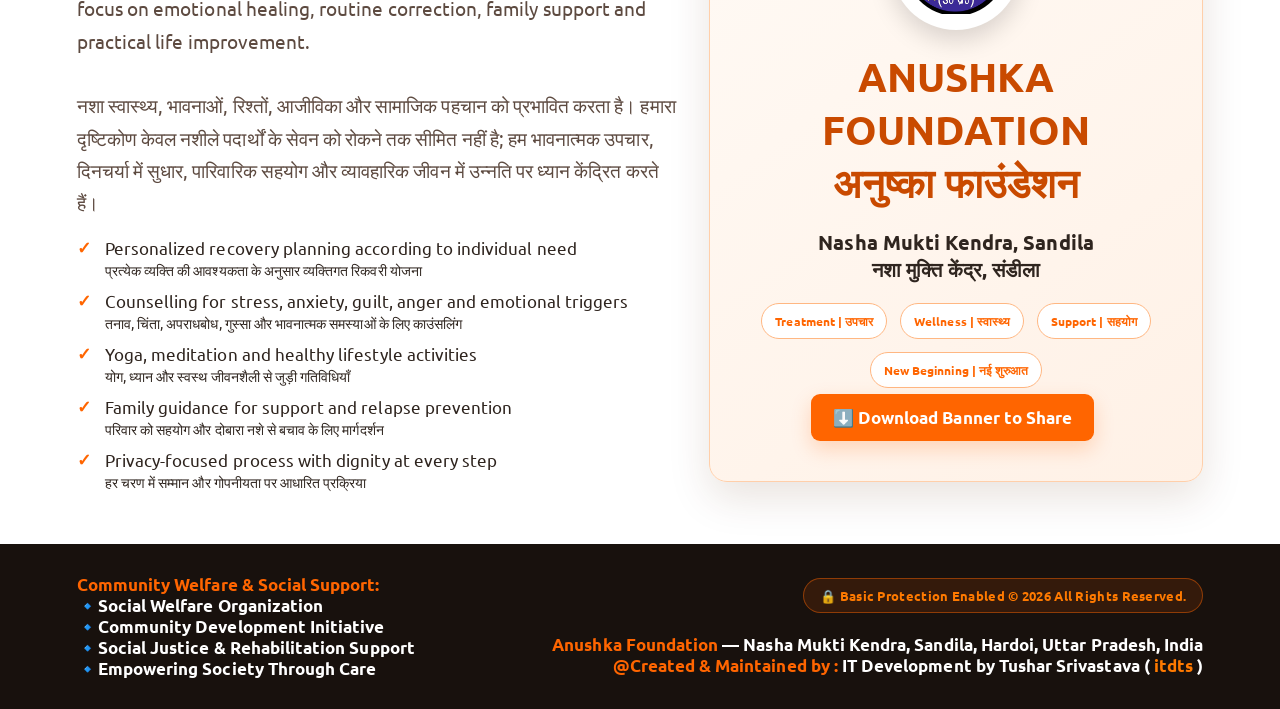
==== commit d55e57d6: "Update index.html" ====
--- a/index.html
+++ b/index.html
@@ -120,6 +120,8 @@
 
     <a href="resources.html">Resources</a>
 
+    <a href="cctv.html">CCTV</a>
+
     <a href="contact.html">Contact Us</a>
 
     <span class="datebox" id="datetime"></span>
--- a/style.css
+++ b/style.css
@@ -425,7 +425,6 @@
     display:block;
     font-size:28px;
 }
-
 
 /* LIST DESIGN */
 /* Tick mark wali list ke liye. */
